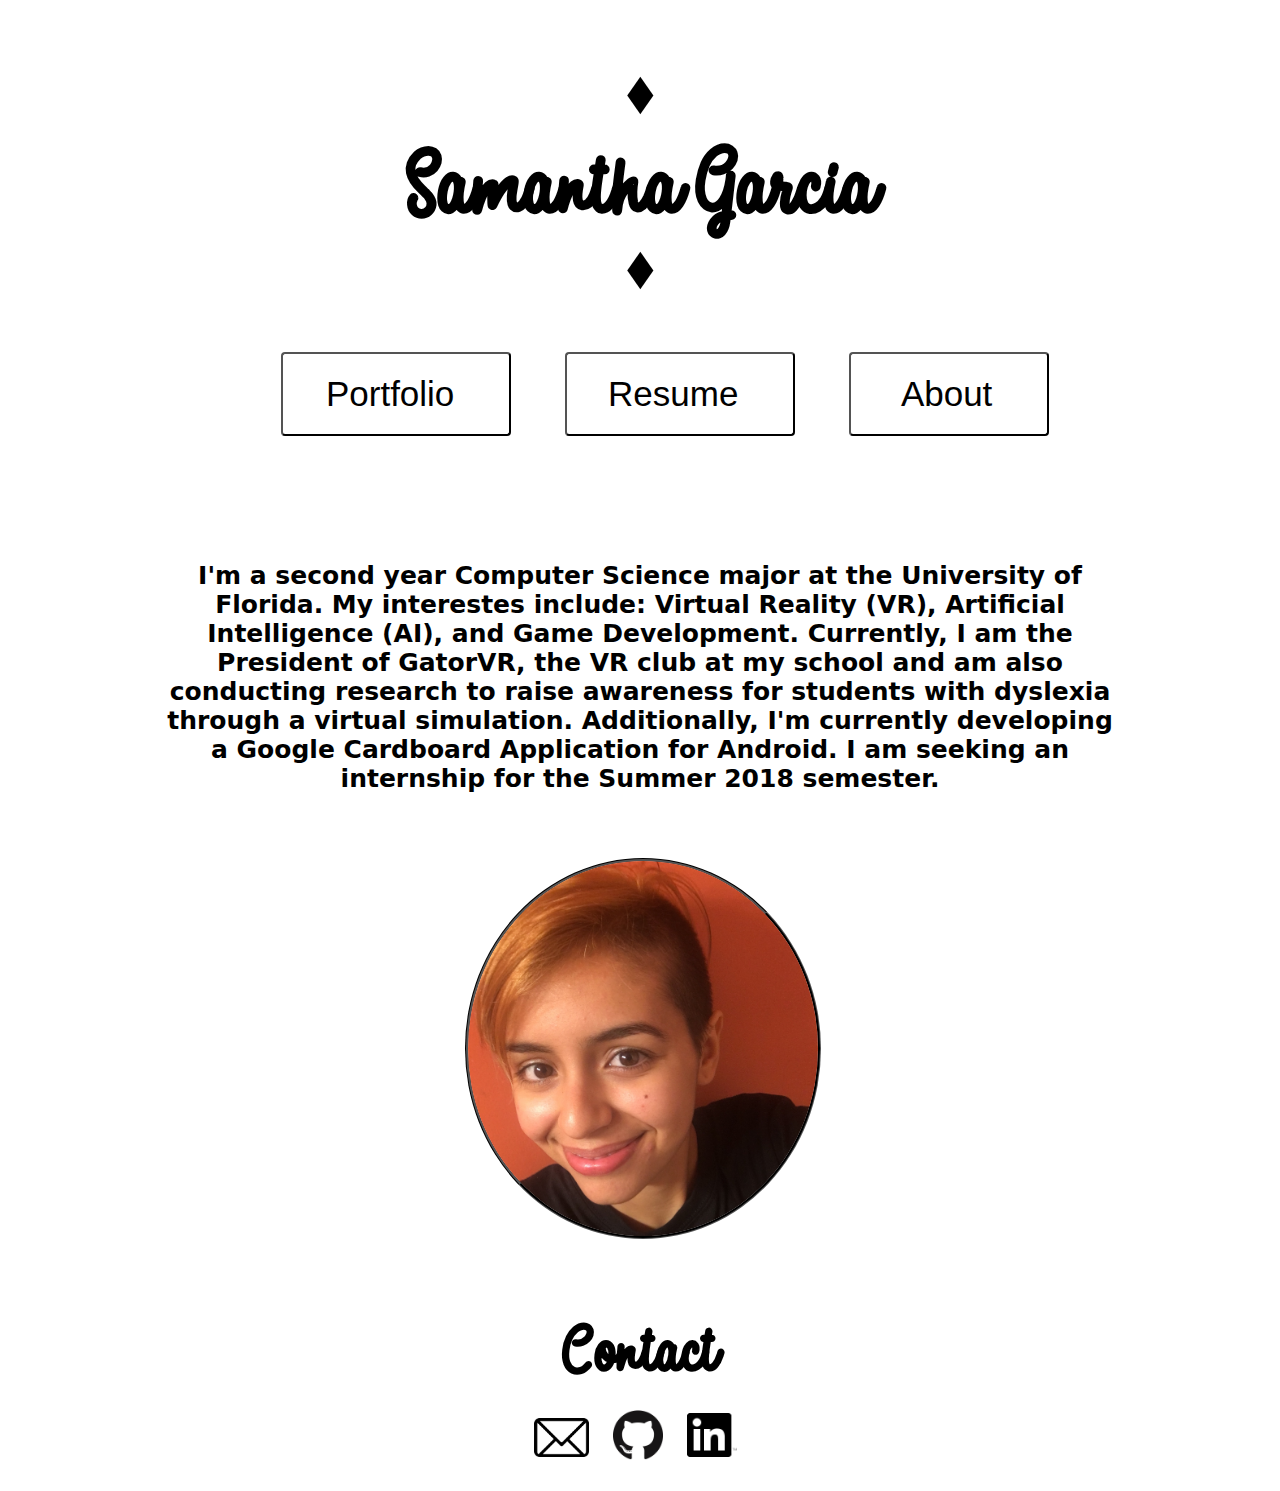
==== about.html @ 16e2baff "Image Mobile Issue" ====
<!doctype html>
<html>
<head>
	<meta charset="utf-8">
	<link rel="stylesheet" type="text/css" href="sgarcia22.css">
	<link rel="stylesheet" type="text/css" href="aboutcss.css">
	<title>About Samantha Garcia</title>
</head>

<body>
	<h1><div class="extra">s</div>Samantha Garcia<div class="extra">s</div></h1>
		<div align="center">
				<a href="index.html"><button class="button" style="vertical-align: middle"><span>Portfolio</span></button></a>
				<a href="resume.html"><button class="button" style="vertical-align: middle"><span>Resume</span></button></a>
				<a href="about.html"><button class="button" style="vertical-align: middle; width: 200px;"><span>About</span></button></a>
		</div>
			
		<div id="aboutme" >
			<div align="center">
				<h3>I'm a second year Computer Science major at the University of Florida. My interestes include: Virtual Reality (VR), Artificial Intelligence (AI),
				 and Game Development. Currently, I am the President of GatorVR, the VR club at my school and am also conducting research to raise awareness
				 for students with dyslexia through a virtual simulation. Additionally, I'm currently developing a Google Cardboard Application for Android. 
				 I am seeking an internship for the Summer 2018 semester. </h3>
			</div>

			<div align="center">
				<img id="face" src="Images/Sam_Face.jpg" style="width: 350px; height:375px;">
			</div>
		</div>

		<div id="contact" style="margin-top: 500px; margin-bottom: 20px;">
				<h2>Contact</h2>
				<div id="social" align="center">
					<a href="mailto:sgarcia22@ufl.edu?Subject=Inquiry.Samantha Garcia" target="_blank" style="text-decoration: none">
						<img src="Images/mail.png" alt="sgarcia22@ufl.edu" style="width: 55px;  margin: 0px -10px 10px 0px;" >
					</a>
					<a href="https://github.com/sgarcia22" target="_blank" style="text-decoration: none">
						<img src="Images/GitHub-Mark-120px-plus.png" alt="Github" style="width: 50px; margin: 0px 10px 7px 30px;" >
					</a>
					<a href="https://www.linkedin.com/in/samanthagarc/" target="_blank" style="text-decoration: none">
						<img src="Images/In-Black-94px-TM.png" alt="LinkedIn" style="width: 50px; margin: 10px 10px;" >
					</a>
				</div>
			</div>

</body>
</html>
---- sgarcia22.css ----
@charset "utf-8";
/* CSS Document */

@font-face {
	font-family: 'title';
	src: url(Fonts/SWEATY-BETA.OTF);
}
@font-face {
	font-family: 'aesthetic';
	src: url(Fonts/WINGDING.TTF);
}

h1 {
	text-align: center;
	color: black;
	font-size: 80px;
	font-family: 'title', sans-serif;
	margin-bottom: 35px;
	
}

h2 {
	text-align: center;
	color: black;
	font-size: 60px;
	font-family: 'title', sans-serif;
	margin-bottom: 20px;
	
}

h3 {
	display: inline-block;
	text-align: center;
	align-content: center;
	color: black;
	font-size: 25px;
	font-family: Segoe, "Segoe UI", "DejaVu Sans", "Trebuchet MS", Verdana, "sans-serif";

}


.extra {
	font-family: 'aesthetic';
}

body {
	/*background: url(Images/footer_lodyas.png);*/
	/*background: linear-gradient(to bottom, white, black 100%);
	background-repeat: no-repeat;*/
}


.button {
	margin-left: 50px;
	display: inline-block;
	border-radius: 4px;
	background-color: white;
	border-color: black;
	color: black;
	width: 230px;
	padding: 20px;
	cursor: pointer;
	transition: all 0.5s;
	font-size: 35px;
	text-align: right;
	
}

.button span {
	cursor: pointer;
	display: inline-block;
	position: relative;
	transition: 0.5s;
}

.button span::after {
	content: '\25bc';
    transition: 0.5s;
	opacity: 0;
}

.button:hover span {
	padding-right: 25px;
}

.button:hover span::after {
	opacity: 1;
	right: 0;
}

button.accordion.active {
	background-color: gray;
}

div.panel {
	background-color: azure;
	max-height: 0;
	overflow: hidden;
	transition: 0.2s ease-out;
}

#download {
	margin-top: 50px;
	display: inline-block;
	border-radius: 4px;
	background-color: white;
	border-color: black;
	color: black;
	width: 300px;
	padding: 10px;
	cursor: pointer;
	transition: all 0.5s;
	font-size: 20px;
	text-align: center;
	
}
#resume {
	display: none;
}

#portfolio {
	align-content: center;
	margin: auto;
	display: block;
}

.portfolio_image {

	border: 3px solid;
	border-radius: 40px;
	border-color: black;
	margin-top: 50px;
	margin-left: 30px;
}

.portfolio_image:hover {
	transition: 0.5s;
	width: 500px;
	height: 500px;
}

.overlay {
	position: fixed;
	opacity: 0;
	transition: .5s ease;
	background-color: dimgray;
	border: 0px solid;
	border-radius: 40px;
}

.image_overlay:hover .overlay {
	opacity: 0.6;
}

.text {
	color: white;
	font-size: 20px;
	position: inherit;
	top: 50%;
	left: 50%;
	transform: translate(-50%, -50%);
  	-ms-transform: translate(-50%, -50%);
}

.art {
	display: block;
}
---- aboutcss.css ----
@charset "utf-8";
/* CSS Document */


#face {
	position: absolute;
	border: 3px groove;
	border-radius: 50%;
	border-color: black;
	margin-top: 40px;
	align-content: center;
	margin-left: -175px;
	
}

h3 {
	font-family: Segoe, "Segoe UI", "DejaVu Sans", "Trebuchet MS", Verdana, "sans-serif";
	font-size: 25px;
	width: 75%;
	margin-top: 125px;

}

#aboutme {
	display: block;
}
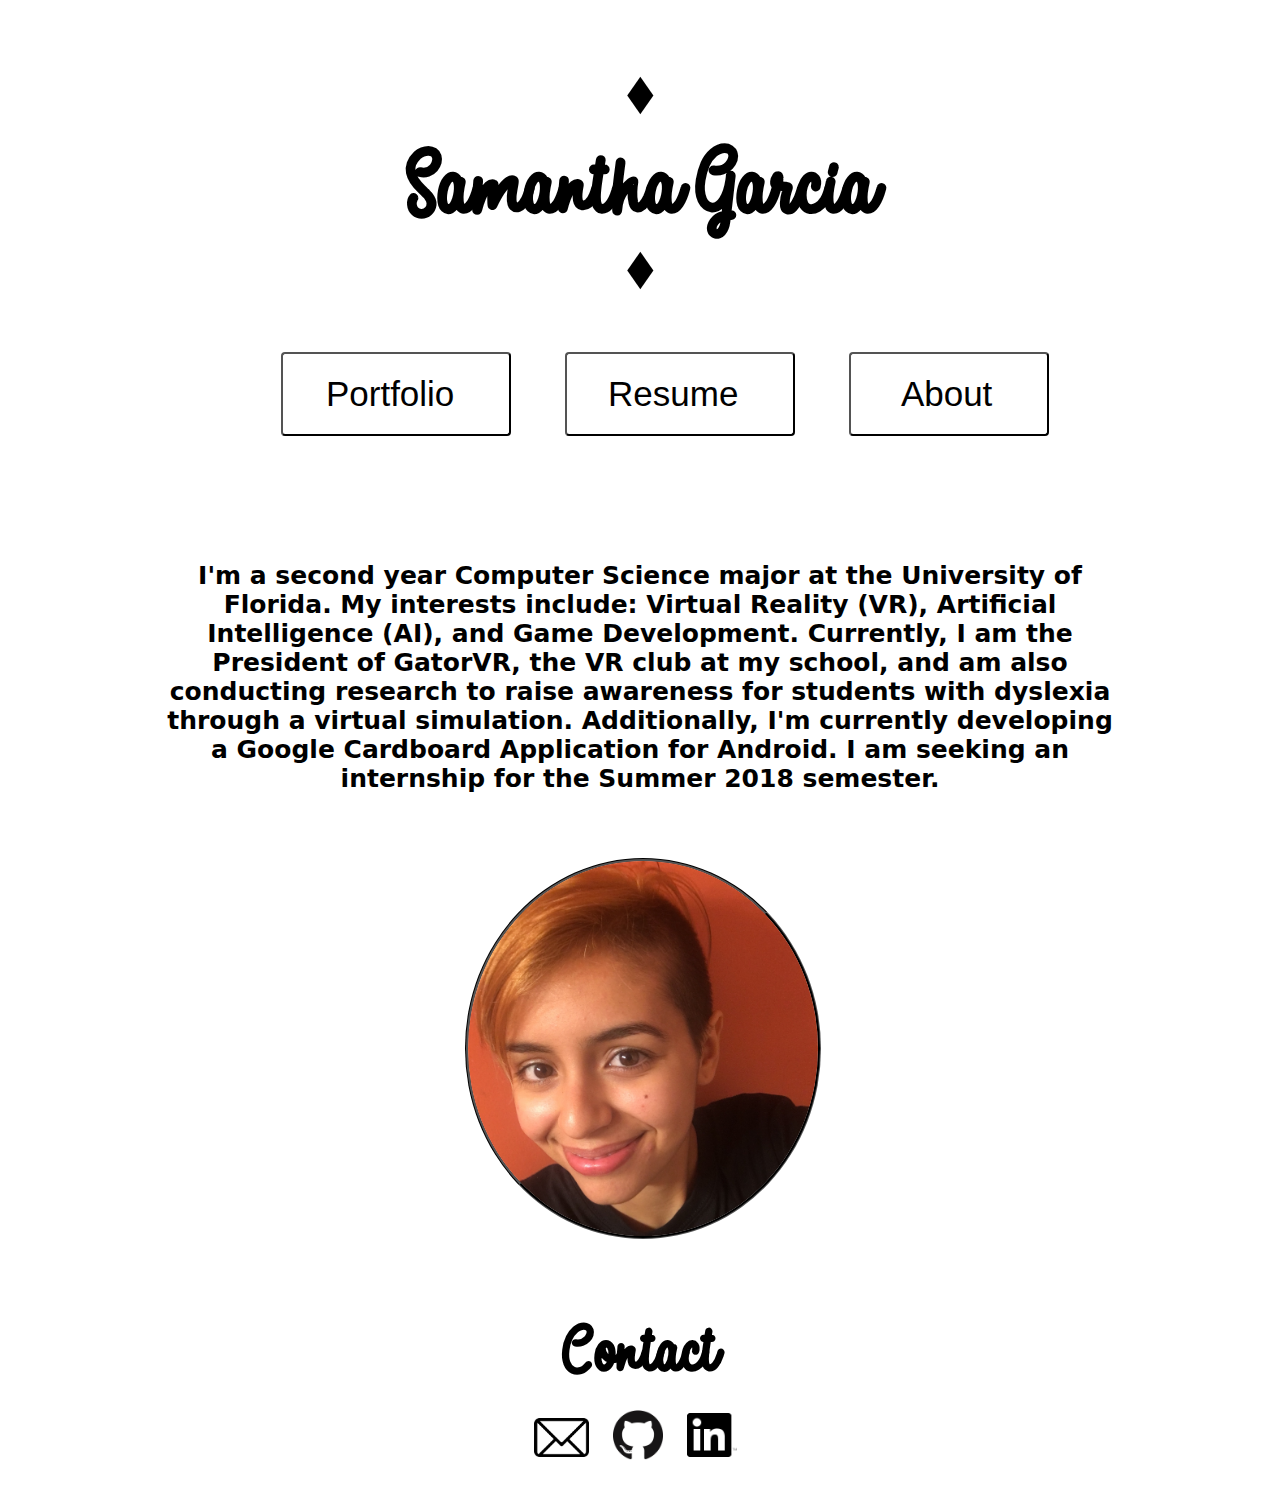
==== commit af49646e: "Spelling Fix" ====
--- a/about.html
+++ b/about.html
@@ -17,8 +17,8 @@
 			
 		<div id="aboutme" >
 			<div align="center">
-				<h3>I'm a second year Computer Science major at the University of Florida. My interestes include: Virtual Reality (VR), Artificial Intelligence (AI),
-				 and Game Development. Currently, I am the President of GatorVR, the VR club at my school and am also conducting research to raise awareness
+				<h3>I'm a second year Computer Science major at the University of Florida. My interests include: Virtual Reality (VR), Artificial Intelligence (AI),
+				 and Game Development. Currently, I am the President of GatorVR, the VR club at my school, and am also conducting research to raise awareness
 				 for students with dyslexia through a virtual simulation. Additionally, I'm currently developing a Google Cardboard Application for Android. 
 				 I am seeking an internship for the Summer 2018 semester. </h3>
 			</div>
--- a/aboutcss.css
+++ b/aboutcss.css
@@ -22,5 +22,5 @@
 }
 
 #aboutme {
-	display: block;
+	display: inline-block;
 }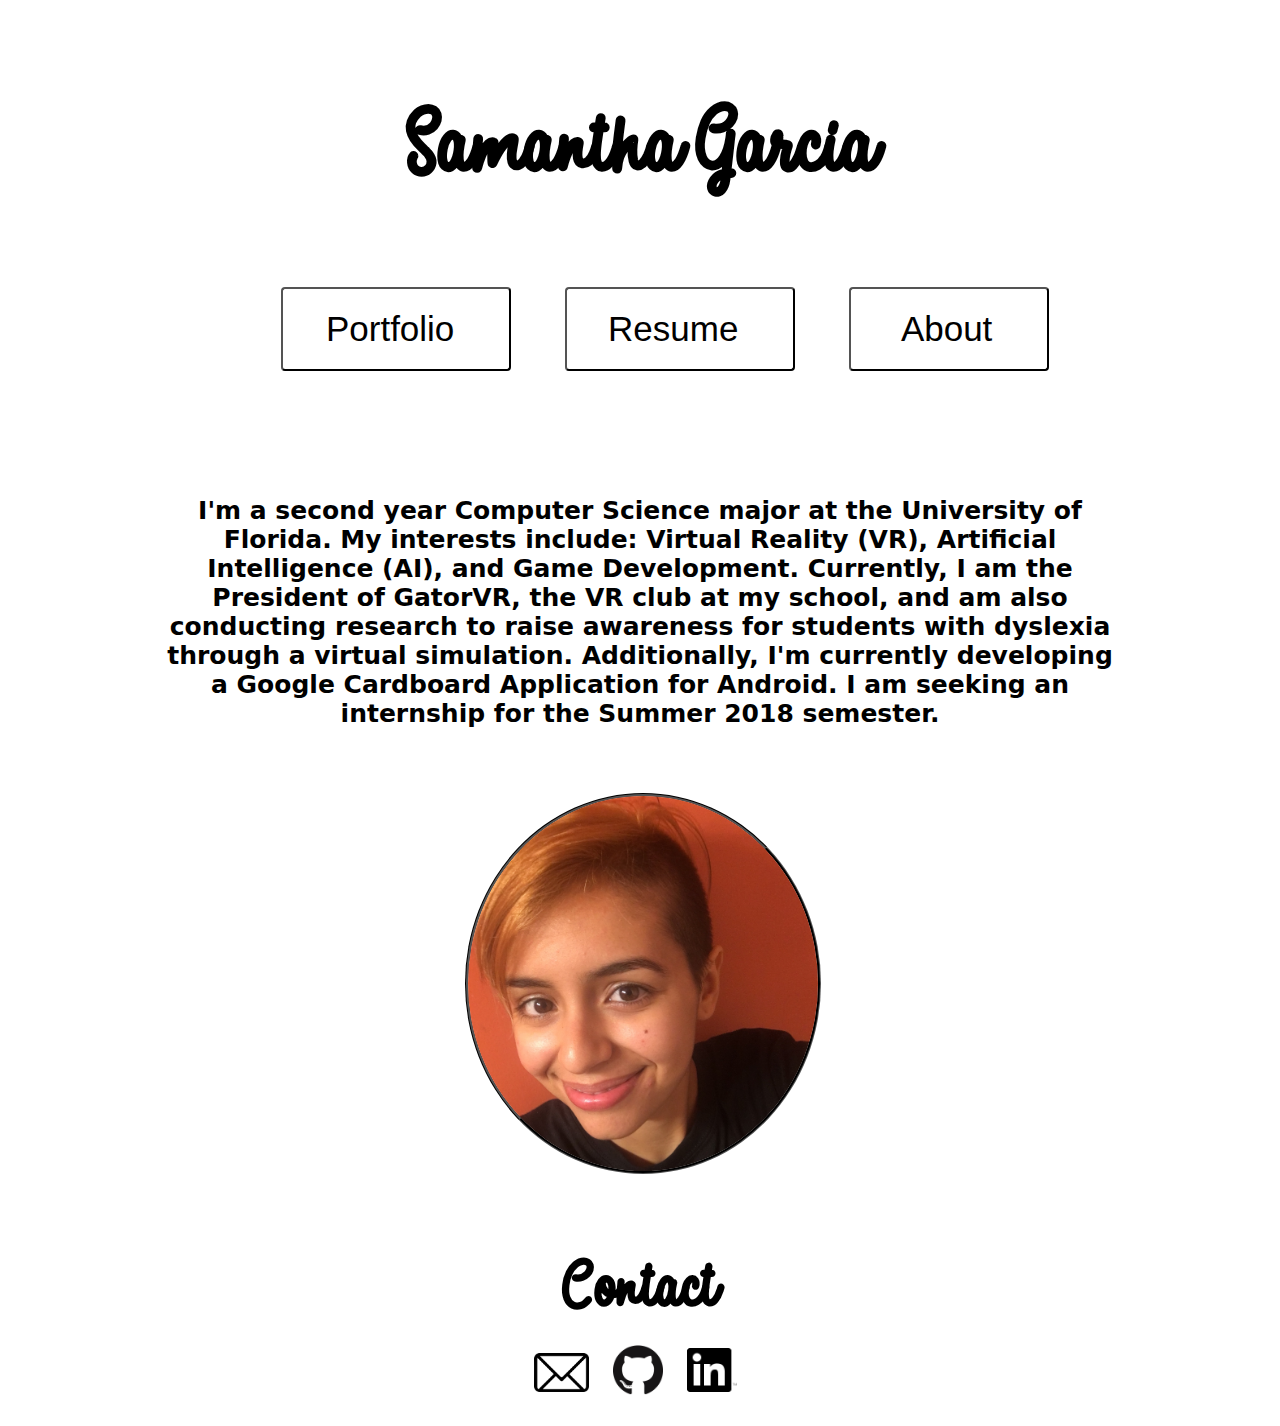
==== commit 32b19e62: "Removed Diamond Decoration" ====
--- a/about.html
+++ b/about.html
@@ -8,7 +8,7 @@
 </head>
 
 <body>
-	<h1><div class="extra">s</div>Samantha Garcia<div class="extra">s</div></h1>
+	<h1 style="margin-top: 100px; margin-bottom: 100px;">Samantha Garcia</h1>
 		<div align="center">
 				<a href="index.html"><button class="button" style="vertical-align: middle"><span>Portfolio</span></button></a>
 				<a href="resume.html"><button class="button" style="vertical-align: middle"><span>Resume</span></button></a>
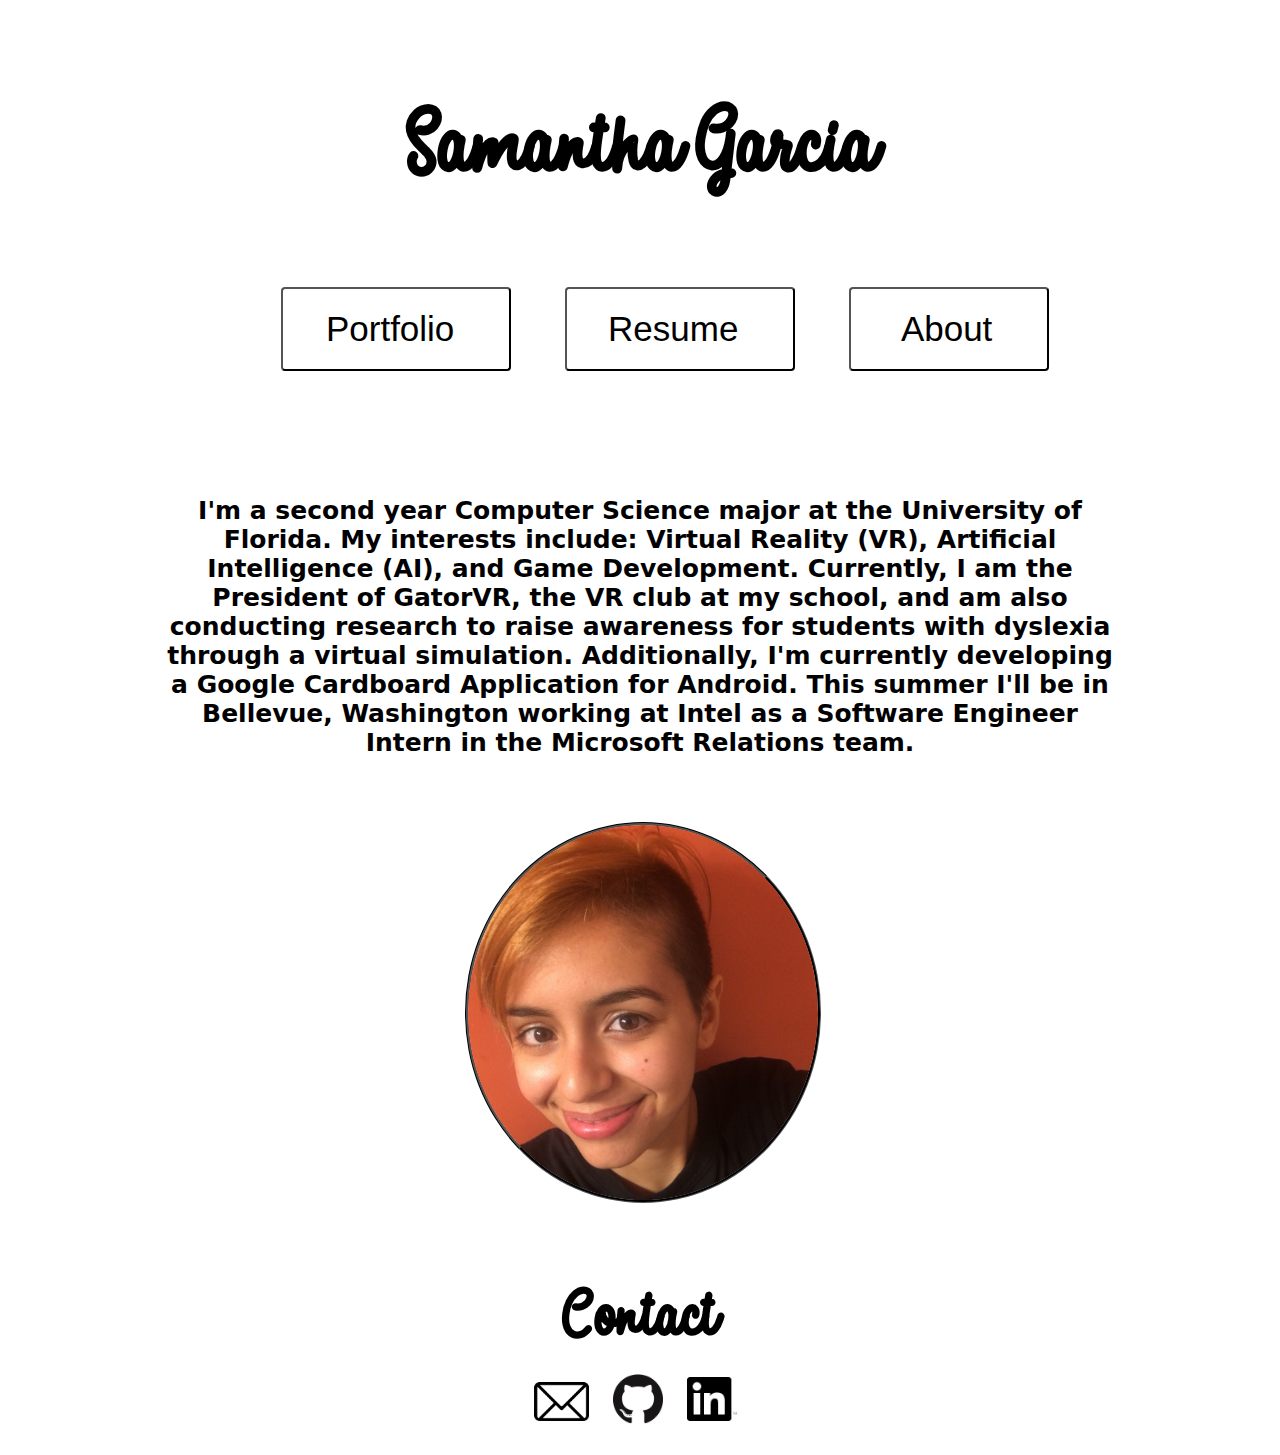
==== commit cba020cd: "Update about.html" ====
--- a/about.html
+++ b/about.html
@@ -20,7 +20,7 @@
 				<h3>I'm a second year Computer Science major at the University of Florida. My interests include: Virtual Reality (VR), Artificial Intelligence (AI),
 				 and Game Development. Currently, I am the President of GatorVR, the VR club at my school, and am also conducting research to raise awareness
 				 for students with dyslexia through a virtual simulation. Additionally, I'm currently developing a Google Cardboard Application for Android. 
-				 I am seeking an internship for the Summer 2018 semester. </h3>
+				 This summer I'll be in Bellevue, Washington working at Intel as a Software Engineer Intern in the Microsoft Relations team. </h3>
 			</div>
 
 			<div align="center">
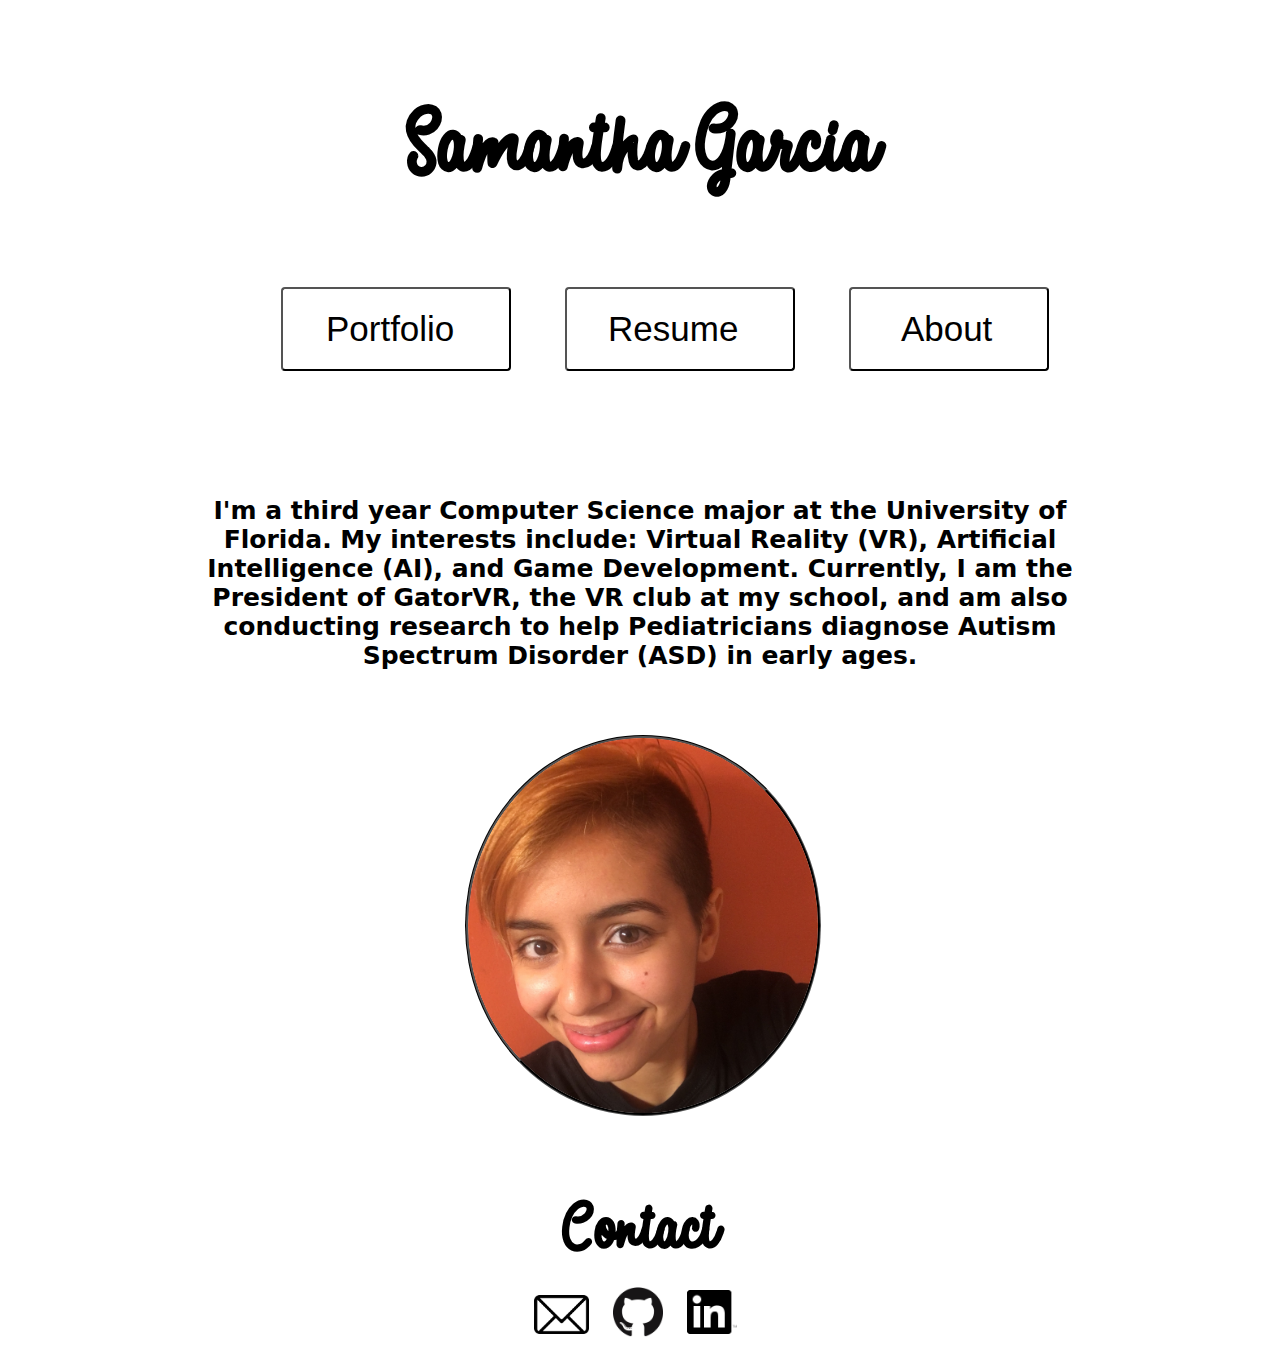
==== commit 52dc9f45: "Update about.html" ====
--- a/about.html
+++ b/about.html
@@ -17,10 +17,10 @@
 			
 		<div id="aboutme" >
 			<div align="center">
-				<h3>I'm a second year Computer Science major at the University of Florida. My interests include: Virtual Reality (VR), Artificial Intelligence (AI),
-				 and Game Development. Currently, I am the President of GatorVR, the VR club at my school, and am also conducting research to raise awareness
-				 for students with dyslexia through a virtual simulation. Additionally, I'm currently developing a Google Cardboard Application for Android. 
-				 This summer I'll be in Bellevue, Washington working at Intel as a Software Engineer Intern in the Microsoft Relations team. </h3>
+				<h3>I'm a third year Computer Science major at the University of Florida. My interests include: Virtual Reality (VR), Artificial Intelligence (AI),
+				 and Game Development. Currently, I am the President of GatorVR, the VR club at my school, and am also conducting research to help Pediatricians
+				 diagnose Autism Spectrum Disorder (ASD) in early ages. 
+				 </h3>
 			</div>
 
 			<div align="center">
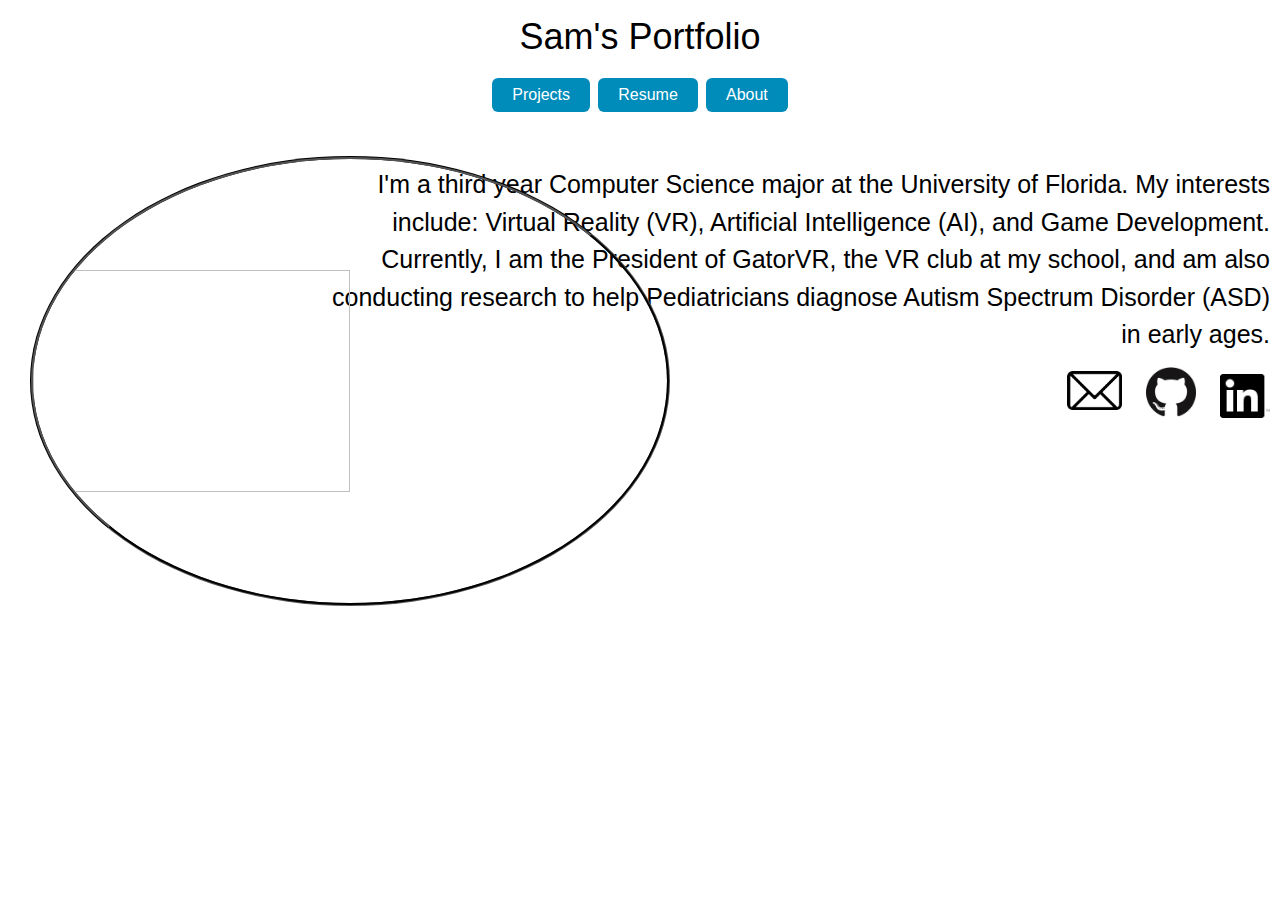
==== commit 2a9aa2e0: "Changed Layout of Projects" ====
--- a/about.html
+++ b/about.html
@@ -1,47 +1,46 @@
-<!doctype html>
 <html>
-<head>
-	<meta charset="utf-8">
-	<link rel="stylesheet" type="text/css" href="sgarcia22.css">
-	<link rel="stylesheet" type="text/css" href="aboutcss.css">
-	<title>About Samantha Garcia</title>
-</head>
+  <head>
+    <meta charset="utf-8">
+    <link rel="stylesheet" type="text/css" href="./css/main.css">
+    <link href="https://fonts.googleapis.com/css?family=Dosis|Ranga|Niramit" rel="stylesheet">
+    <link rel="stylesheet" href="https://www.w3schools.com/w3css/4/w3.css">
+    <script src="https://code.jquery.com/jquery-3.3.1.slim.min.js" integrity="sha384-q8i/X+965DzO0rT7abK41JStQIAqVgRVzpbzo5smXKp4YfRvH+8abtTE1Pi6jizo" crossorigin="anonymous"></script>
+    <script src="https://cdnjs.cloudflare.com/ajax/libs/popper.js/1.14.3/umd/popper.min.js" integrity="sha384-ZMP7rVo3mIykV+2+9J3UJ46jBk0WLaUAdn689aCwoqbBJiSnjAK/l8WvCWPIPm49" crossorigin="anonymous"></script>
+    <script src="https://stackpath.bootstrapcdn.com/bootstrap/4.1.3/js/bootstrap.min.js" integrity="sha384-ChfqqxuZUCnJSK3+MXmPNIyE6ZbWh2IMqE241rYiqJxyMiZ6OW/JmZQ5stwEULTy" crossorigin="anonymous"></script>
+    <link rel="stylesheet" type="text/css" href="./css/about.css">
+    <title>Sam's Website</title>
+  </head>
+  <body>
+    <h1 align="center">Sam's Portfolio</h1>
+    <div class="row" align="center">
+      <a href="index.html"><button type="button" class="button">Projects</button></a>
+      <a href="resume.html"><button type="button" class="button">Resume</button></a>
+      <a href="about.html"><button type="button" class="button">About</button></a>
+    </div>
 
-<body>
-	<h1 style="margin-top: 100px; margin-bottom: 100px;">Samantha Garcia</h1>
-		<div align="center">
-				<a href="index.html"><button class="button" style="vertical-align: middle"><span>Portfolio</span></button></a>
-				<a href="resume.html"><button class="button" style="vertical-align: middle"><span>Resume</span></button></a>
-				<a href="about.html"><button class="button" style="vertical-align: middle; width: 200px;"><span>About</span></button></a>
-		</div>
-			
-		<div id="aboutme" >
-			<div align="center">
-				<h3>I'm a third year Computer Science major at the University of Florida. My interests include: Virtual Reality (VR), Artificial Intelligence (AI),
-				 and Game Development. Currently, I am the President of GatorVR, the VR club at my school, and am also conducting research to help Pediatricians
-				 diagnose Autism Spectrum Disorder (ASD) in early ages. 
-				 </h3>
-			</div>
-
-			<div align="center">
-				<img id="face" src="Images/Sam_Face.jpg" style="width: 350px; height:375px;">
-			</div>
-		</div>
-
-		<div id="contact" style="margin-top: 500px; margin-bottom: 20px;">
-				<h2>Contact</h2>
-				<div id="social" align="center">
-					<a href="mailto:sgarcia22@ufl.edu?Subject=Inquiry.Samantha Garcia" target="_blank" style="text-decoration: none">
-						<img src="Images/mail.png" alt="sgarcia22@ufl.edu" style="width: 55px;  margin: 0px -10px 10px 0px;" >
-					</a>
-					<a href="https://github.com/sgarcia22" target="_blank" style="text-decoration: none">
-						<img src="Images/GitHub-Mark-120px-plus.png" alt="Github" style="width: 50px; margin: 0px 10px 7px 30px;" >
-					</a>
-					<a href="https://www.linkedin.com/in/samanthagarc/" target="_blank" style="text-decoration: none">
-						<img src="Images/In-Black-94px-TM.png" alt="LinkedIn" style="width: 50px; margin: 10px 10px;" >
-					</a>
-				</div>
-			</div>
-
-</body>
+    <div class="row">
+  		<img id="face" src="images/profile-pic.jpg">
+      <div id="aboutme" >
+  			<div align="right">
+  				<h3>I'm a third year Computer Science major at the University of Florida. My interests include: Virtual Reality (VR), Artificial Intelligence (AI),
+  				 and Game Development. Currently, I am the President of GatorVR, the VR club at my school, and am also conducting research to help Pediatricians
+  				 diagnose Autism Spectrum Disorder (ASD)<br> in early ages.
+         </h3>
+  			</div>
+    </div>
+  		<div id="contact" style="margin-left: 40px;" align="right">
+  				<div id="social">
+  					<a href="mailto:sgarcia22@ufl.edu?Subject=Inquiry.Samantha Garcia" target="_blank" style="text-decoration: none">
+  						<img src="Images/mail.png" alt="sgarcia22@ufl.edu" style="width: 55px;  margin: 0px -10px 10px 0px;" >
+  					</a>
+  					<a href="https://github.com/sgarcia22" target="_blank" style="text-decoration: none">
+  						<img src="Images/GitHub-Mark-120px-plus.png" alt="Github" style="width: 50px; margin: 0px 10px 7px 30px;" >
+  					</a>
+  					<a href="https://www.linkedin.com/in/samanthagarc/" target="_blank" style="text-decoration: none">
+  						<img src="Images/In-Black-94px-TM.png" alt="LinkedIn" style="width: 50px; margin: 10px 10px;" >
+  					</a>
+  				</div>
+  			</div>
+      </div>
+  </body>
 </html>
--- a/css/main.css
+++ b/css/main.css
@@ -0,0 +1,37 @@
+h1 {
+  font-family: 'Niramit', sans-serif;
+  font-size: 100px;
+}
+
+p {
+  font-family: 'Niramit', sans-serif;
+  font-size: 30px;
+}
+
+.image:hover {
+  opacity: .8;
+  transition: .10s ease;
+  background-color: #008CBA;
+  cursor: pointer;
+}
+
+.button {
+  background-color: #4CAF50; /* Green */
+      border: none;
+      color: white;
+      background-color: #008CBA;
+      padding: 5px 20px;
+      text-align: center;
+      text-decoration: none;
+      display: inline-block;
+      font-size: 16px;
+      margin: 4px 2px;
+      transition-duration: 0.4s;
+      cursor: pointer;
+      border-radius: 6px;
+}
+
+.button:hover {
+  background-color: #4CAF50;
+  color: white;
+}
--- a/css/about.css
+++ b/css/about.css
@@ -0,0 +1,33 @@
+@charset "utf-8";
+/* CSS Document */
+
+
+#face {
+	position: absolute;
+	border: 3px groove;
+	border-radius: 50%;
+	border-color: black;
+	margin-top: 40px;
+	align-content: center;
+  height: 50%;
+  width: auto;
+  margin-left: 30px;
+}
+
+h3 {
+  font-family: sans-serif;
+	font-size: 25px;
+	width: 100%;
+	margin-top: 50px;
+
+}
+
+#aboutme {
+	display: inline-block;
+  margin-left: 300px;
+  margin-right: 10px;
+}
+
+#contact {
+
+}
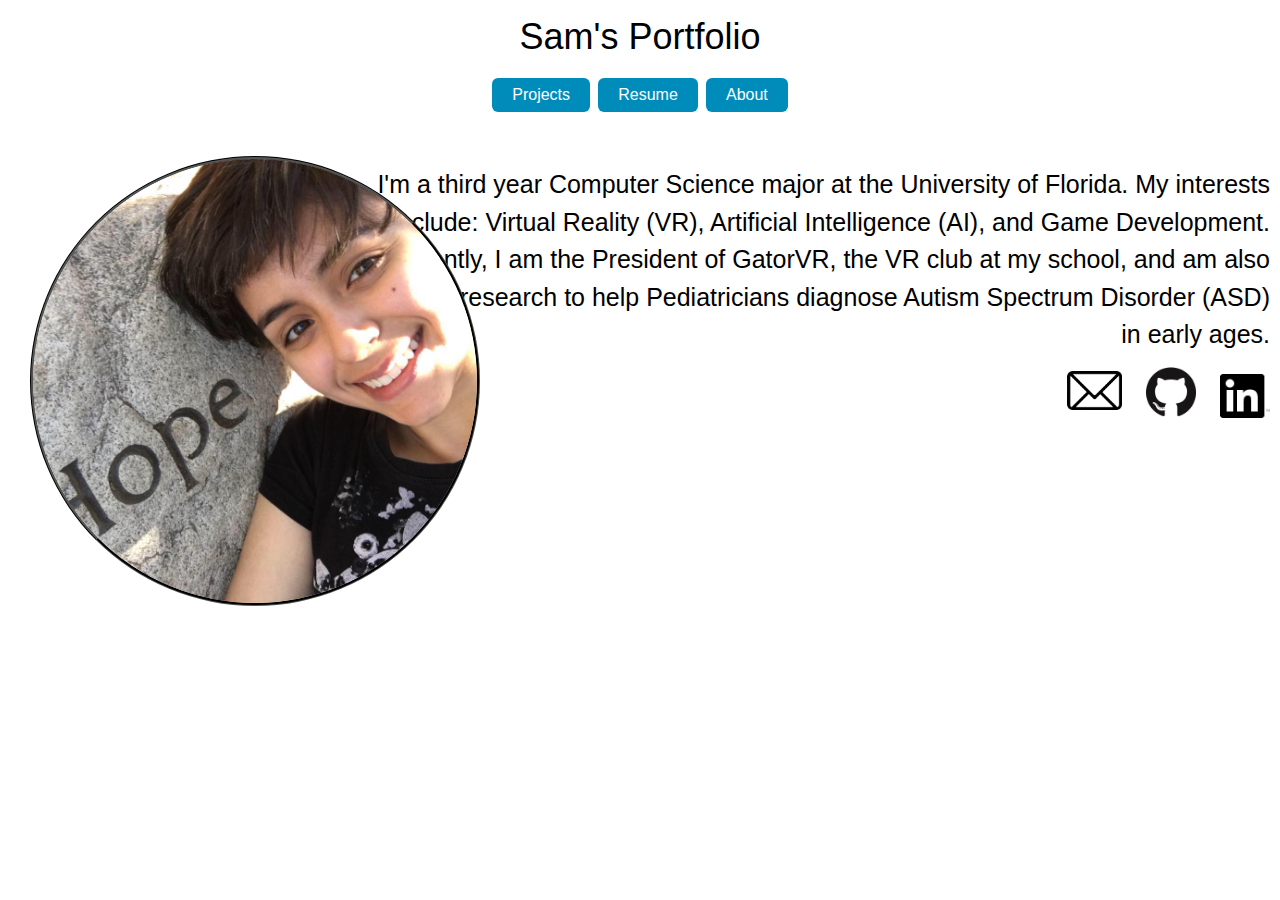
==== commit ca662dea: "Case-sensitive" ====
--- a/about.html
+++ b/about.html
@@ -19,7 +19,7 @@
     </div>
 
     <div class="row">
-  		<img id="face" src="images/profile-pic.jpg">
+  		<img id="face" src="Images/profile-pic.jpg">
       <div id="aboutme" >
   			<div align="right">
   				<h3>I'm a third year Computer Science major at the University of Florida. My interests include: Virtual Reality (VR), Artificial Intelligence (AI),
